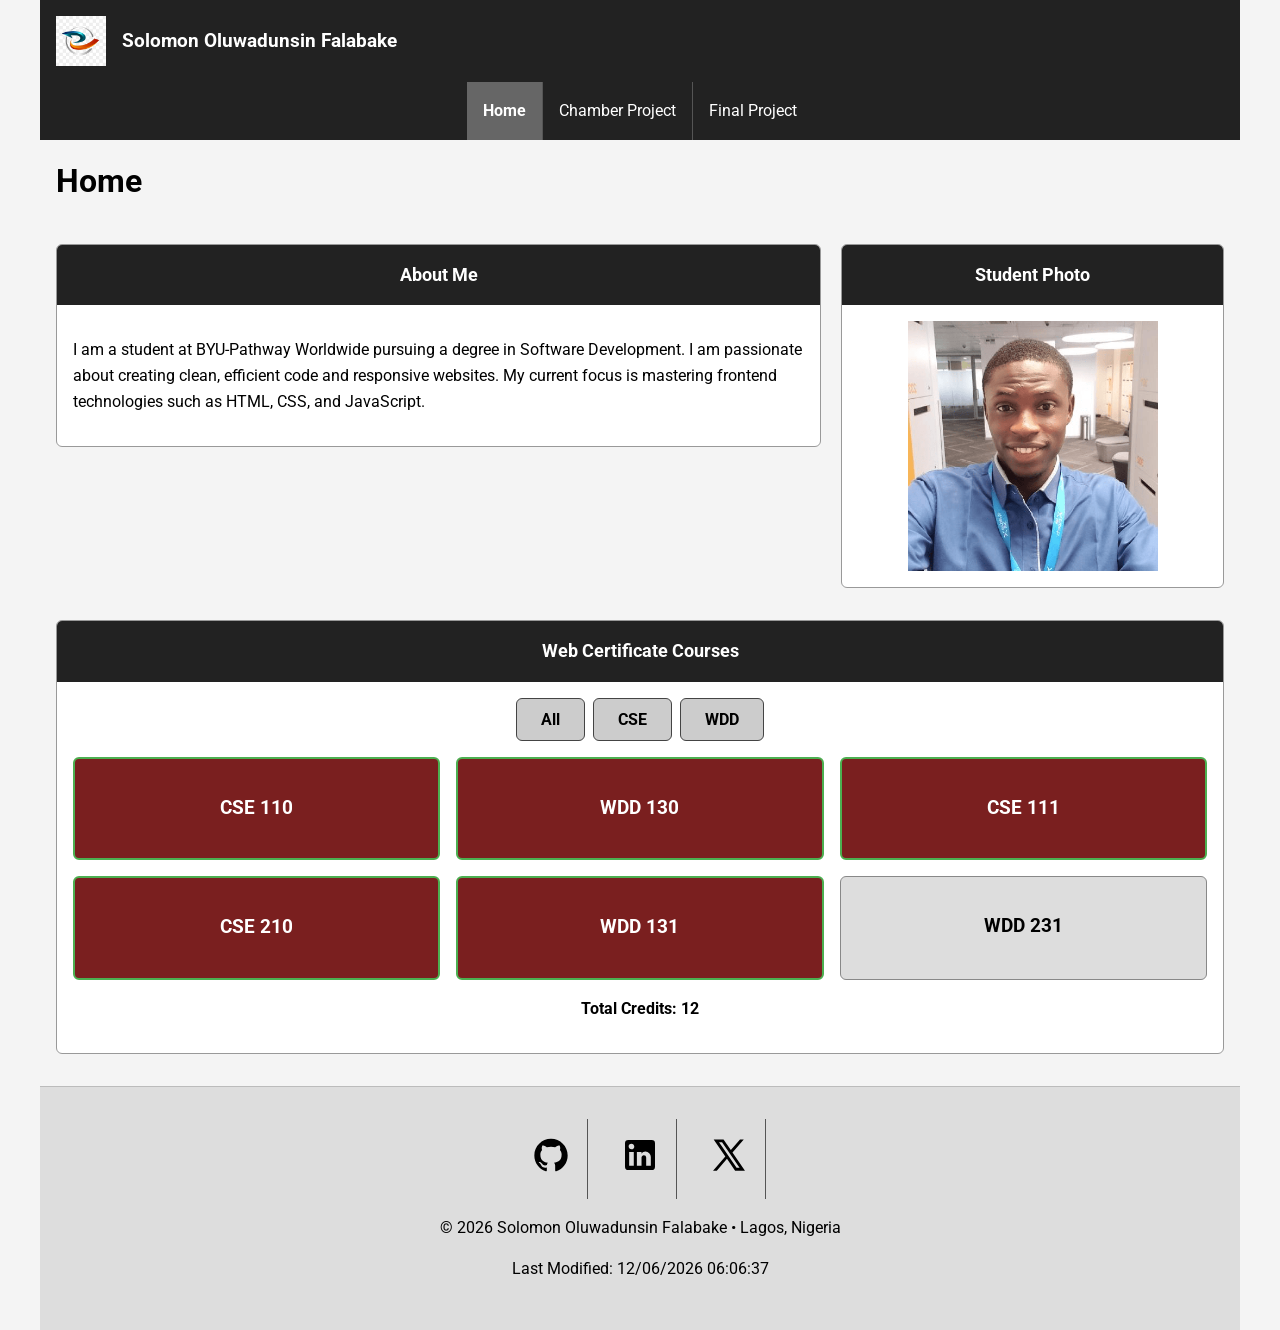
==== index.html @ 27402e31 "social Media Meta" ====
<!DOCTYPE html>
<html lang="en">

<head>
    <meta charset="UTF-8">
    <meta name="viewport" content="width=device-width, initial-scale=1.0">

    <title>WDD 231 - Home Page - Solomon Oluwadunsin Falabake</title>

    <meta name="description"
        content="WDD 231 course home page showcasing web development projects, certificates, and responsive HTML, CSS, and JavaScript by Solomon Oluwadunsin Falabake.">

    <meta name="author" content="Solomon Oluwadunsin Falabake">

    <!-- Open Graph Meta Tags -->
    <meta property="og:title" content="WDD 231 - Home Page - Solomon Oluwadunsin Falabake">
    <meta property="og:description"
        content="WDD 231 course home page showcasing web development projects, certificates, and responsive HTML, CSS, and JavaScript by Solomon Oluwadunsin Falabake.">
    <meta property="og:image" content="https://sfalabake.github.io/wdd231/images/passport.png">
    <meta property="og:url" content="https://sfalabake.github.io/wdd231/">
    <meta property="og:type" content="website">

    <link rel="preconnect" href="https://fonts.googleapis.com">
    <link rel="preconnect" href="https://fonts.gstatic.com" crossorigin>

    <link href="https://fonts.googleapis.com/css2?family=Roboto:wght@400;700&display=swap" rel="stylesheet">

    <link rel="stylesheet" href="styles/normalize.css">
    <link rel="stylesheet" href="styles/small.css">
    <link rel="stylesheet" href="styles/larger.css">

    <link rel="icon" href="images/favicon.ico">

    <script src="scripts/navigation.js" defer></script>
    <script src="scripts/date.js" defer></script>
    <script src="scripts/course.js" defer></script>
</head>

<body>

    <header>

        <div class="header-top">
            <img src="images/company_logo.png" alt="Site Logo" width="50" height="50">
            <span>Solomon Oluwadunsin Falabake</span>
        </div>

        <button id="menu-button" aria-label="Toggle Navigation Menu" aria-expanded="false"></button>

        <nav aria-label="Primary Navigation">
            <ul id="nav-list">
                <li><a href="index.html" class="active">Home</a></li>
                <li><a href="chamber/index.html">Chamber Project</a></li>
                <li><a href="final/index.html">Final Project</a></li>
            </ul>
        </nav>

    </header>

    <main>

        <h1>Home</h1>

        <div class="top-row">

            <section class="card">
                <h2>About Me</h2>

                <div class="card-content">
                    <p>
                        I am a student at BYU-Pathway Worldwide pursuing a degree in Software Development.
                        I am passionate about creating clean, efficient code and responsive websites.
                        My current focus is mastering frontend technologies such as HTML, CSS, and JavaScript.
                    </p>
                </div>
            </section>

            <section class="card">
                <h2>Student Photo</h2>

                <div class="card-content center-image">
                    <img src="images/passport.png" alt="Portrait of Solomon Oluwadunsin Falabake" width="250"
                        height="300" loading="lazy">
                </div>
            </section>

        </div>

        <section class="card full-width">

            <h2>Web Certificate Courses</h2>

            <div class="card-content">

                <div class="filters">
                    <button type="button" id="all">All</button>
                    <button type="button" id="cse">CSE</button>
                    <button type="button" id="wdd">WDD</button>
                </div>

                <div id="course-container" aria-live="polite"></div>

                <p id="total-credits"></p>

            </div>

        </section>

    </main>

    <footer>

        <nav class="social-links" aria-label="Social Media Links">

            <a href="https://github.com/sfalabake" target="_blank" rel="noopener">
                <img src="images/github.svg" alt="GitHub" width="40" height="40">
            </a>

            <a href="https://linkedin.com/" target="_blank" rel="noopener">
                <img src="images/linkedin.svg" alt="LinkedIn" width="40" height="40">
            </a>

            <a href="https://x.com/sfalabake" target="_blank" rel="noopener">
                <img src="images/twitter-logo.svg" alt="X Social Platform" width="40" height="40">
            </a>

        </nav>

        <p>
            &copy;
            <span id="currentyear"></span>
            Solomon Oluwadunsin Falabake • Lagos, Nigeria
        </p>

        <p id="lastModified"></p>

    </footer>

</body>

</html>
---- styles/small.css ----
*,
*::before,
*::after {
    box-sizing: border-box;
}

body {
    margin: 0;
    padding: 0;
    font-family: "Roboto", sans-serif;
    line-height: 1.6;
    overflow-x: hidden;
    background-color: #f4f4f4;
}

img {
    max-width: 100%;
    height: auto;
}

header,
main,
footer {
    width: 100%;
}

/* ================= HEADER ================= */

header {
    background-color: #222;
    color: white;
}

.header-top {
    display: flex;
    align-items: center;
    gap: 1rem;
    padding: 1rem;
}

.header-top span {
    font-size: 1.2rem;
    font-weight: bold;
}

/* ================= MENU BUTTON ================= */

#menu-button {
    background: none;
    border: none;
    color: white;
    font-size: 2rem;
    padding: 0.5rem 1rem;
    cursor: pointer;
}

#menu-button::before {
    content: "☰";
}

#menu-button.open::before {
    content: "✕";
}

/* ================= NAVIGATION ================= */

nav ul {
    list-style: none;
    margin: 0;
    padding: 0;
}

#nav-list {
    display: none;
    flex-direction: column;
}

#nav-list.open {
    display: flex;
}

nav a {
    display: block;
    padding: 1rem;
    color: white;
    text-decoration: none;
    border-top: 1px solid #555;
}

nav a:hover {
    background-color: #555;
    transition: background-color 0.3s ease;
}

.active {
    background-color: #666;
    font-weight: bold;
}

/* ================= MAIN ================= */

main {
    padding: 1rem;
}

h1 {
    margin-top: 0;
    font-size: 2rem;
}

/* ================= CARDS ================= */

.card {
    border: 1px solid #999;
    margin: 1rem 0;
    border-radius: 6px;
    overflow: hidden;
    background-color: white;
}

.card h2 {
    background-color: #222;
    color: white;
    margin: 0;
    padding: 1rem;
    text-align: center;
    font-size: 1.1rem;
}

.card-content {
    padding: 1rem;
}

/* ================= IMAGE ================= */

.center-image img {
    display: block;
    margin: 0 auto;
}

/* ================= FILTERS ================= */

.filters {
    display: flex;
    justify-content: center;
    gap: 0.5rem;
    margin-bottom: 1rem;
    flex-wrap: wrap;
}

.filters button {
    padding: 0.7rem 1.5rem;
    border: 1px solid #444;
    border-radius: 6px;
    background-color: #ccc;
    cursor: pointer;
    font-weight: bold;
}

.filters button:hover {
    background-color: #999;
}

/* ================= COURSE GRID ================= */

#course-container {
    display: grid;
    grid-template-columns: 1fr;
    gap: 1rem;
}

.course-card {
    padding: 1rem;
    text-align: center;
    border: 1px solid #888;
    border-radius: 6px;
    background-color: #ddd;
}

.course-card.completed {
    background-color: #7a1f1f;
    color: white;
    border: 2px solid #4caf50;
    font-weight: bold;
}

.course-card:hover {
    transform: scale(1.02);
    transition: transform 0.2s ease;
}

#total-credits {
    text-align: center;
    font-weight: bold;
    margin-top: 1rem;
}

/* ================= FOOTER ================= */

footer {
    text-align: center;
    padding: 2rem 1rem;
    background-color: #ddd;
    border-top: 1px solid #bbb;
}

/* SOCIAL LINKS (FIXED) */

.social-links {
    display: flex;
    justify-content: center;
    align-items: center;
    gap: 1rem;
    flex-wrap: wrap;
    margin-bottom: 1rem;
}

.social-links img {
    width: 40px;
    height: auto;
}

.social-links a:hover {
    opacity: 0.7;
}

/* ================= ACCESSIBILITY ================= */

button:focus,
a:focus {
    outline: 2px solid #000;
    outline-offset: 2px;
}

/* ================= DESKTOP ================= */

@media screen and (min-width: 768px) {

    header,
    main,
    footer {
        max-width: 1200px;
        margin: 0 auto;
    }

    main {
        padding: 1rem;
    }

    #menu-button {
        display: none;
    }

    #nav-list {
        display: flex;
        flex-direction: row;
        justify-content: center;
    }

    nav a {
        border-top: none;
        border-right: 1px solid #555;
    }

    nav li:last-child a {
        border-right: none;
    }

    .top-row {
        display: grid;
        grid-template-columns: 2fr 1fr;
        gap: 20px;
        align-items: start;
    }

    #course-container {
        grid-template-columns: repeat(3, 1fr);
    }

    footer {
        font-size: 1rem;
    }
}
---- styles/larger.css ----
@media screen and (min-width: 768px) {

    header,
    main,
    footer {
        max-width: 1200px;
        margin: 0 auto;
    }

    main {
        padding: 1rem;
    }

    #menu-button {
        display: none;
    }

    #nav-list {
        display: flex;
        flex-direction: row;
        justify-content: center;
    }

    nav a {
        border-top: none;
        border-right: 1px solid #555;
    }

    nav li:last-child a {
        border-right: none;
    }

    .top-row {
        display: grid;
        grid-template-columns: 2fr 1fr;
        gap: 20px;
        align-items: start;
    }

    #course-container {
        grid-template-columns: repeat(3, 1fr);
    }

    footer {
        font-size: 1rem;
    }
}
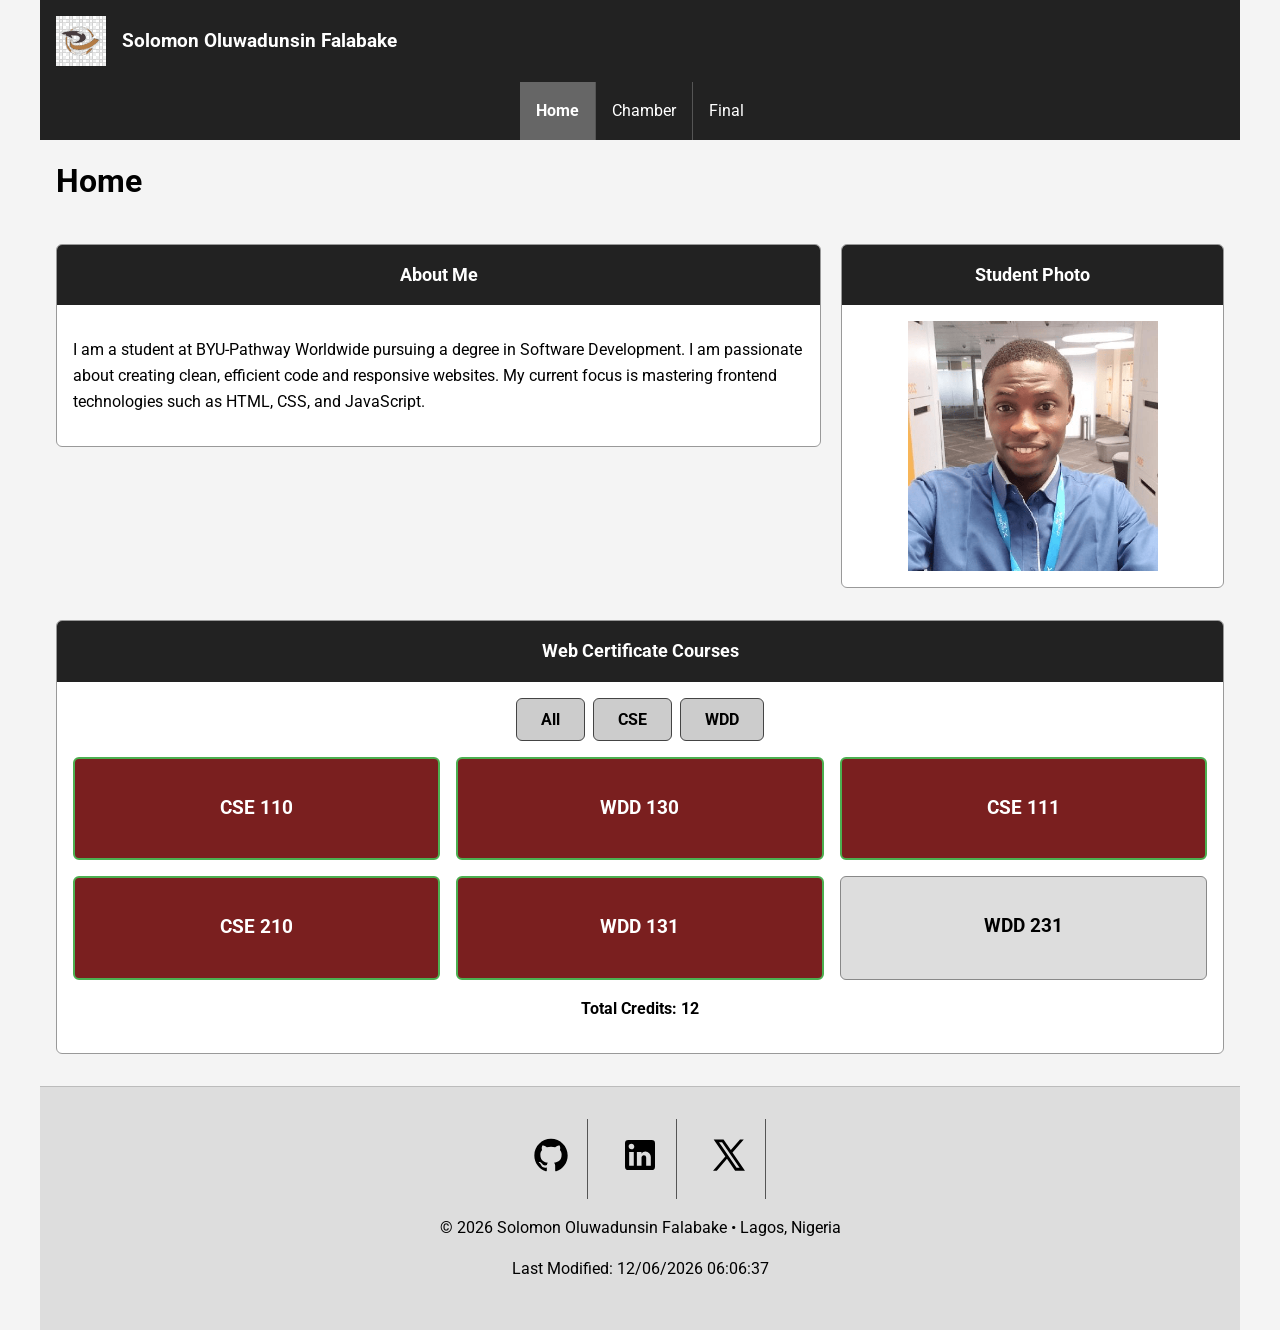
==== commit bb07b9c7: "corrected error in audit" ====
--- a/index.html
+++ b/index.html
@@ -5,7 +5,8 @@
     <meta charset="UTF-8">
     <meta name="viewport" content="width=device-width, initial-scale=1.0">
 
-    <title>WDD 231 - Home Page - Solomon Oluwadunsin Falabake</title>
+    <!-- REQUIRED TITLE FIX -->
+    <title>WDD 231 Chamber Directory | Solomon Oluwadunsin Falabake</title>
 
     <meta name="description"
         content="WDD 231 course home page showcasing web development projects, certificates, and responsive HTML, CSS, and JavaScript by Solomon Oluwadunsin Falabake.">
@@ -13,7 +14,7 @@
     <meta name="author" content="Solomon Oluwadunsin Falabake">
 
     <!-- Open Graph Meta Tags -->
-    <meta property="og:title" content="WDD 231 - Home Page - Solomon Oluwadunsin Falabake">
+    <meta property="og:title" content="WDD 231 Chamber Directory | Solomon Oluwadunsin Falabake">
     <meta property="og:description"
         content="WDD 231 course home page showcasing web development projects, certificates, and responsive HTML, CSS, and JavaScript by Solomon Oluwadunsin Falabake.">
     <meta property="og:image" content="https://sfalabake.github.io/wdd231/images/passport.png">
@@ -41,7 +42,8 @@
     <header>
 
         <div class="header-top">
-            <img src="images/company_logo.png" alt="Site Logo" width="50" height="50">
+            <!-- REQUIRED: change PNG to SVG (make sure file exists) -->
+            <img src="images/company_logo.svg" alt="Site Logo" width="50" height="50">
             <span>Solomon Oluwadunsin Falabake</span>
         </div>
 
@@ -50,8 +52,8 @@
         <nav aria-label="Primary Navigation">
             <ul id="nav-list">
                 <li><a href="index.html" class="active">Home</a></li>
-                <li><a href="chamber/index.html">Chamber Project</a></li>
-                <li><a href="final/index.html">Final Project</a></li>
+                <li><a href="chamber/index.html">Chamber</a></li>
+                <li><a href="final/index.html">Final</a></li>
             </ul>
         </nav>
 
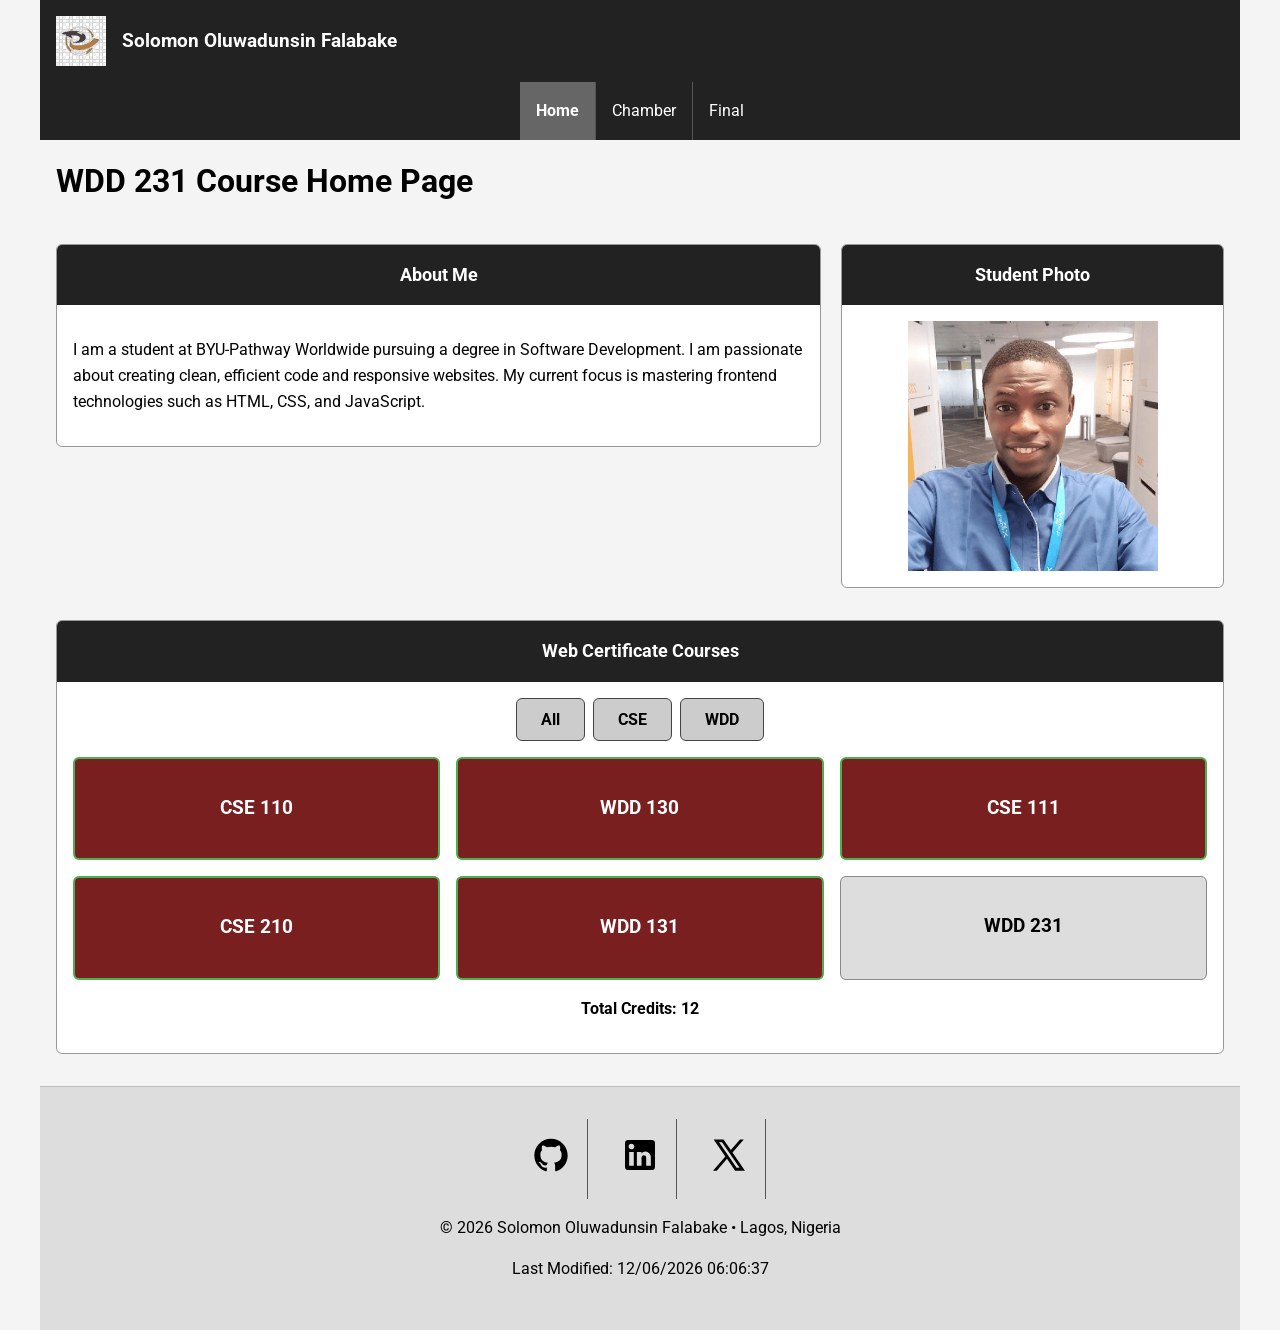
==== commit b09517b0: "reviewed h1" ====
--- a/index.html
+++ b/index.html
@@ -6,7 +6,7 @@
     <meta name="viewport" content="width=device-width, initial-scale=1.0">
 
     <!-- REQUIRED TITLE FIX -->
-    <title>WDD 231 Chamber Directory | Solomon Oluwadunsin Falabake</title>
+    <title>WDD 231 Course Home Page | Solomon Oluwadunsin Falabake</title>
 
     <meta name="description"
         content="WDD 231 course home page showcasing web development projects, certificates, and responsive HTML, CSS, and JavaScript by Solomon Oluwadunsin Falabake.">
@@ -14,7 +14,7 @@
     <meta name="author" content="Solomon Oluwadunsin Falabake">
 
     <!-- Open Graph Meta Tags -->
-    <meta property="og:title" content="WDD 231 Chamber Directory | Solomon Oluwadunsin Falabake">
+    <meta property="og:title" content="WDD 231 Course Home Page | Solomon Oluwadunsin Falabake">
     <meta property="og:description"
         content="WDD 231 course home page showcasing web development projects, certificates, and responsive HTML, CSS, and JavaScript by Solomon Oluwadunsin Falabake.">
     <meta property="og:image" content="https://sfalabake.github.io/wdd231/images/passport.png">
@@ -61,7 +61,7 @@
 
     <main>
 
-        <h1>Home</h1>
+        <h1>WDD 231 Course Home Page</h1>
 
         <div class="top-row">
 
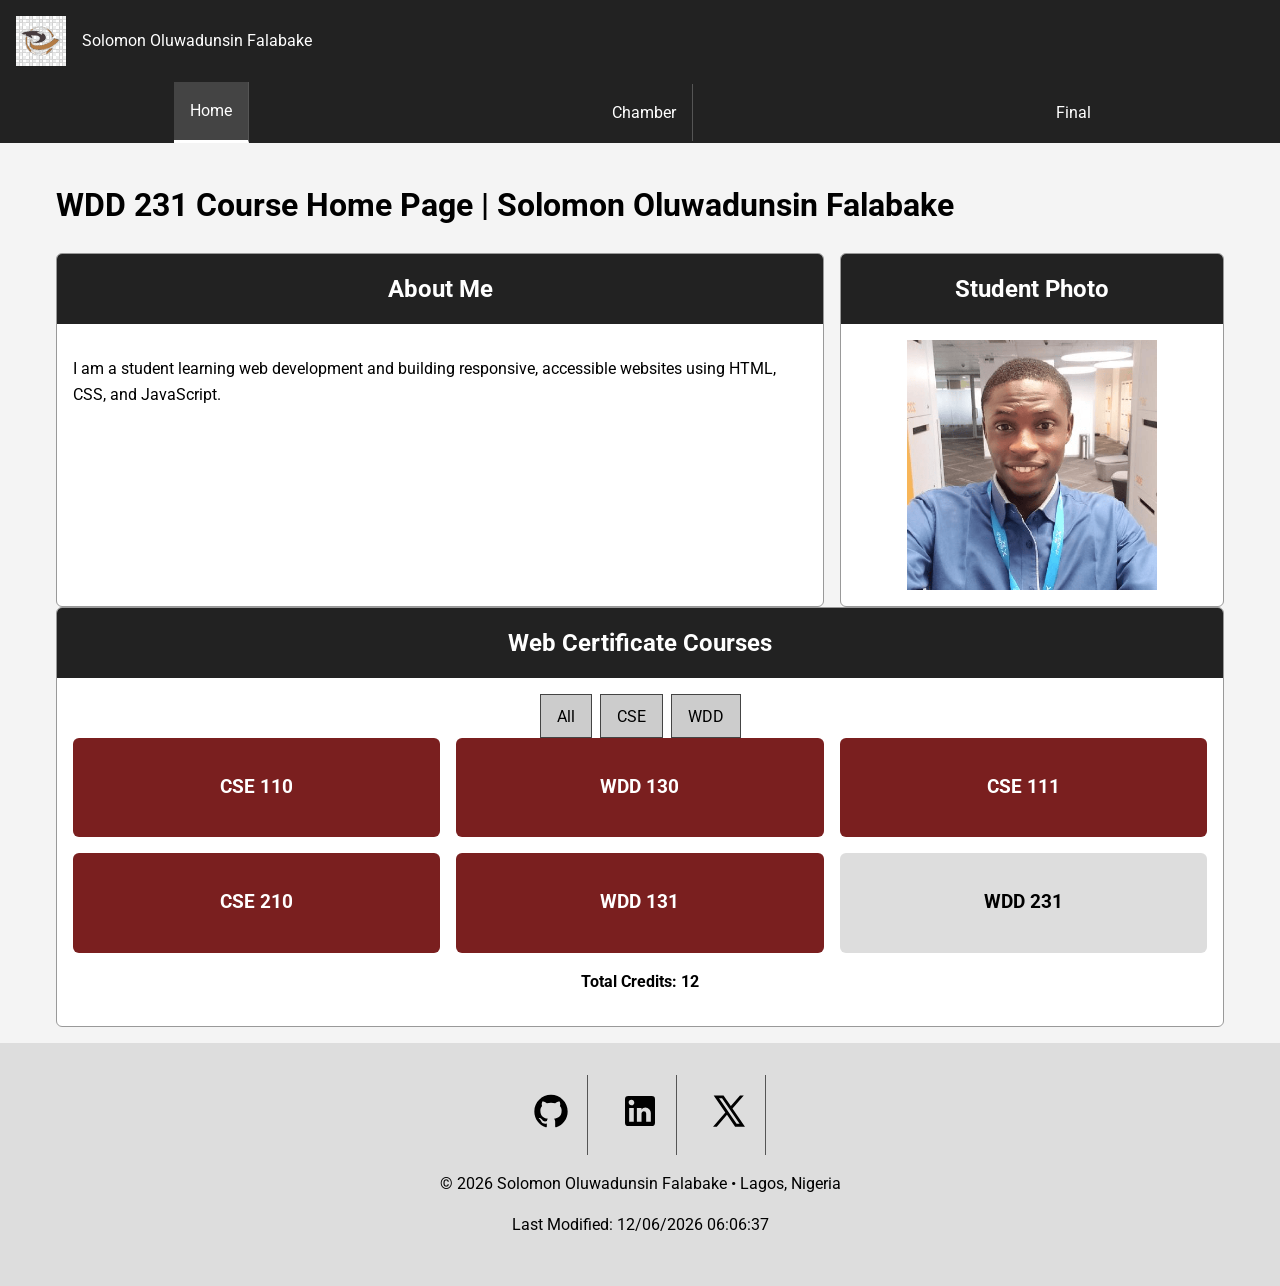
==== commit e5e4bd3f: "initial commit" ====
--- a/index.html
+++ b/index.html
@@ -5,33 +5,28 @@
     <meta charset="UTF-8">
     <meta name="viewport" content="width=device-width, initial-scale=1.0">
 
-    <!-- REQUIRED TITLE FIX -->
     <title>WDD 231 Course Home Page | Solomon Oluwadunsin Falabake</title>
 
     <meta name="description"
         content="WDD 231 course home page showcasing web development projects, certificates, and responsive HTML, CSS, and JavaScript by Solomon Oluwadunsin Falabake.">
-
     <meta name="author" content="Solomon Oluwadunsin Falabake">
 
-    <!-- Open Graph Meta Tags -->
+    <!-- Open Graph -->
     <meta property="og:title" content="WDD 231 Course Home Page | Solomon Oluwadunsin Falabake">
-    <meta property="og:description"
-        content="WDD 231 course home page showcasing web development projects, certificates, and responsive HTML, CSS, and JavaScript by Solomon Oluwadunsin Falabake.">
-    <meta property="og:image" content="https://sfalabake.github.io/wdd231/images/passport.png">
-    <meta property="og:url" content="https://sfalabake.github.io/wdd231/">
+    <meta property="og:description" content="Responsive course homepage built with HTML, CSS and JavaScript.">
     <meta property="og:type" content="website">
 
+    <!-- Fonts -->
     <link rel="preconnect" href="https://fonts.googleapis.com">
     <link rel="preconnect" href="https://fonts.gstatic.com" crossorigin>
-
     <link href="https://fonts.googleapis.com/css2?family=Roboto:wght@400;700&display=swap" rel="stylesheet">
 
+    <!-- CSS -->
     <link rel="stylesheet" href="styles/normalize.css">
     <link rel="stylesheet" href="styles/small.css">
     <link rel="stylesheet" href="styles/larger.css">
 
-    <link rel="icon" href="images/favicon.ico">
-
+    <!-- JS -->
     <script src="scripts/navigation.js" defer></script>
     <script src="scripts/date.js" defer></script>
     <script src="scripts/course.js" defer></script>
@@ -40,9 +35,7 @@
 <body>
 
     <header>
-
         <div class="header-top">
-            <!-- REQUIRED: change PNG to SVG (make sure file exists) -->
             <img src="images/company_logo.svg" alt="Site Logo" width="50" height="50">
             <span>Solomon Oluwadunsin Falabake</span>
         </div>
@@ -51,35 +44,31 @@
 
         <nav aria-label="Primary Navigation">
             <ul id="nav-list">
-                <li><a href="index.html" class="active">Home</a></li>
+                <li><a href="index.html" class="active" aria-current="page">Home</a></li>
                 <li><a href="chamber/index.html">Chamber</a></li>
                 <li><a href="final/index.html">Final</a></li>
             </ul>
         </nav>
-
     </header>
 
     <main>
 
-        <h1>WDD 231 Course Home Page</h1>
+        <h1>WDD 231 Course Home Page | Solomon Oluwadunsin Falabake</h1>
 
         <div class="top-row">
 
             <section class="card">
                 <h2>About Me</h2>
-
                 <div class="card-content">
                     <p>
-                        I am a student at BYU-Pathway Worldwide pursuing a degree in Software Development.
-                        I am passionate about creating clean, efficient code and responsive websites.
-                        My current focus is mastering frontend technologies such as HTML, CSS, and JavaScript.
+                        I am a student learning web development and building responsive, accessible websites using HTML,
+                        CSS, and JavaScript.
                     </p>
                 </div>
             </section>
 
             <section class="card">
                 <h2>Student Photo</h2>
-
                 <div class="card-content center-image">
                     <img src="images/passport.png" alt="Portrait of Solomon Oluwadunsin Falabake" width="250"
                         height="300" loading="lazy">
@@ -89,15 +78,14 @@
         </div>
 
         <section class="card full-width">
-
             <h2>Web Certificate Courses</h2>
 
             <div class="card-content">
 
                 <div class="filters">
-                    <button type="button" id="all">All</button>
-                    <button type="button" id="cse">CSE</button>
-                    <button type="button" id="wdd">WDD</button>
+                    <button id="all" type="button">All</button>
+                    <button id="cse" type="button">CSE</button>
+                    <button id="wdd" type="button">WDD</button>
                 </div>
 
                 <div id="course-container" aria-live="polite"></div>
@@ -105,7 +93,6 @@
                 <p id="total-credits"></p>
 
             </div>
-
         </section>
 
     </main>
@@ -115,22 +102,21 @@
         <nav class="social-links" aria-label="Social Media Links">
 
             <a href="https://github.com/sfalabake" target="_blank" rel="noopener">
-                <img src="images/github.svg" alt="GitHub" width="40" height="40">
+                <img src="images/github.svg" alt="Link to GitHub profile" width="40" height="40">
             </a>
 
             <a href="https://linkedin.com/" target="_blank" rel="noopener">
-                <img src="images/linkedin.svg" alt="LinkedIn" width="40" height="40">
+                <img src="images/linkedin.svg" alt="Link to LinkedIn profile" width="40" height="40">
             </a>
 
             <a href="https://x.com/sfalabake" target="_blank" rel="noopener">
-                <img src="images/twitter-logo.svg" alt="X Social Platform" width="40" height="40">
+                <img src="images/twitter-logo.svg" alt="X social platform link" width="40" height="40">
             </a>
 
         </nav>
 
         <p>
-            &copy;
-            <span id="currentyear"></span>
+            © <span id="currentyear"></span>
             Solomon Oluwadunsin Falabake • Lagos, Nigeria
         </p>
 
--- a/styles/small.css
+++ b/styles/small.css
@@ -6,11 +6,10 @@
 
 body {
     margin: 0;
-    padding: 0;
     font-family: "Roboto", sans-serif;
     line-height: 1.6;
+    background: #f4f4f4;
     overflow-x: hidden;
-    background-color: #f4f4f4;
 }
 
 img {
@@ -18,17 +17,10 @@
     height: auto;
 }
 
-header,
-main,
-footer {
-    width: 100%;
-}
-
-/* ================= HEADER ================= */
-
+/* HEADER */
 header {
-    background-color: #222;
-    color: white;
+    background: #222;
+    color: #fff;
 }
 
 .header-top {
@@ -38,18 +30,12 @@
     padding: 1rem;
 }
 
-.header-top span {
-    font-size: 1.2rem;
-    font-weight: bold;
-}
-
-/* ================= MENU BUTTON ================= */
-
+/* MENU */
 #menu-button {
     background: none;
     border: none;
+    font-size: 2rem;
     color: white;
-    font-size: 2rem;
     padding: 0.5rem 1rem;
     cursor: pointer;
 }
@@ -62,15 +48,11 @@
     content: "✕";
 }
 
-/* ================= NAVIGATION ================= */
-
-nav ul {
+/* NAV */
+#nav-list {
     list-style: none;
     margin: 0;
     padding: 0;
-}
-
-#nav-list {
     display: none;
     flex-direction: column;
 }
@@ -82,202 +64,119 @@
 nav a {
     display: block;
     padding: 1rem;
+    text-decoration: none;
     color: white;
-    text-decoration: none;
     border-top: 1px solid #555;
 }
 
 nav a:hover {
-    background-color: #555;
-    transition: background-color 0.3s ease;
+    background: #555;
 }
 
 .active {
-    background-color: #666;
-    font-weight: bold;
+    background: #444;
+    border-bottom: 3px solid #fff;
 }
 
-/* ================= MAIN ================= */
-
+/* MAIN */
 main {
     padding: 1rem;
 }
 
-h1 {
-    margin-top: 0;
-    font-size: 2rem;
+.top-row {
+    display: grid;
+    gap: 1rem;
 }
 
-/* ================= CARDS ================= */
-
+/* CARDS */
 .card {
+    background: white;
     border: 1px solid #999;
-    margin: 1rem 0;
     border-radius: 6px;
     overflow: hidden;
-    background-color: white;
 }
 
 .card h2 {
-    background-color: #222;
+    background: #222;
     color: white;
     margin: 0;
     padding: 1rem;
     text-align: center;
-    font-size: 1.1rem;
 }
 
 .card-content {
     padding: 1rem;
 }
 
-/* ================= IMAGE ================= */
-
+/* IMAGE */
 .center-image img {
     display: block;
     margin: 0 auto;
 }
 
-/* ================= FILTERS ================= */
-
+/* FILTERS */
 .filters {
     display: flex;
     justify-content: center;
     gap: 0.5rem;
-    margin-bottom: 1rem;
     flex-wrap: wrap;
 }
 
 .filters button {
-    padding: 0.7rem 1.5rem;
+    padding: 0.7rem 1rem;
     border: 1px solid #444;
-    border-radius: 6px;
-    background-color: #ccc;
+    background: #ccc;
     cursor: pointer;
-    font-weight: bold;
 }
 
 .filters button:hover {
-    background-color: #999;
+    background: #999;
 }
 
-/* ================= COURSE GRID ================= */
-
+/* COURSES */
 #course-container {
     display: grid;
-    grid-template-columns: 1fr;
     gap: 1rem;
 }
 
 .course-card {
     padding: 1rem;
     text-align: center;
-    border: 1px solid #888;
+    background: #ddd;
     border-radius: 6px;
-    background-color: #ddd;
 }
 
 .course-card.completed {
-    background-color: #7a1f1f;
+    background: #7a1f1f;
     color: white;
-    border: 2px solid #4caf50;
-    font-weight: bold;
 }
 
-.course-card:hover {
-    transform: scale(1.02);
-    transition: transform 0.2s ease;
+.course-card.not-completed {
+    background: #eee;
+    color: #333;
 }
 
 #total-credits {
     text-align: center;
     font-weight: bold;
-    margin-top: 1rem;
 }
 
-/* ================= FOOTER ================= */
-
+/* FOOTER */
 footer {
     text-align: center;
+    background: #ddd;
     padding: 2rem 1rem;
-    background-color: #ddd;
-    border-top: 1px solid #bbb;
 }
-
-/* SOCIAL LINKS (FIXED) */
 
 .social-links {
     display: flex;
     justify-content: center;
-    align-items: center;
     gap: 1rem;
-    flex-wrap: wrap;
     margin-bottom: 1rem;
 }
 
-.social-links img {
-    width: 40px;
-    height: auto;
-}
-
-.social-links a:hover {
-    opacity: 0.7;
-}
-
-/* ================= ACCESSIBILITY ================= */
-
+/* ACCESSIBILITY */
 button:focus,
 a:focus {
-    outline: 2px solid #000;
-    outline-offset: 2px;
-}
-
-/* ================= DESKTOP ================= */
-
-@media screen and (min-width: 768px) {
-
-    header,
-    main,
-    footer {
-        max-width: 1200px;
-        margin: 0 auto;
-    }
-
-    main {
-        padding: 1rem;
-    }
-
-    #menu-button {
-        display: none;
-    }
-
-    #nav-list {
-        display: flex;
-        flex-direction: row;
-        justify-content: center;
-    }
-
-    nav a {
-        border-top: none;
-        border-right: 1px solid #555;
-    }
-
-    nav li:last-child a {
-        border-right: none;
-    }
-
-    .top-row {
-        display: grid;
-        grid-template-columns: 2fr 1fr;
-        gap: 20px;
-        align-items: start;
-    }
-
-    #course-container {
-        grid-template-columns: repeat(3, 1fr);
-    }
-
-    footer {
-        font-size: 1rem;
-    }
+    outline: 2px solid black;
 }
--- a/styles/larger.css
+++ b/styles/larger.css
@@ -1,14 +1,12 @@
 @media screen and (min-width: 768px) {
 
-    header,
-    main,
-    footer {
-        max-width: 1200px;
-        margin: 0 auto;
+    header {
+        width: 100%;
     }
 
     main {
-        padding: 1rem;
+        max-width: 1200px;
+        margin: 0 auto;
     }
 
     #menu-button {
@@ -18,7 +16,8 @@
     #nav-list {
         display: flex;
         flex-direction: row;
-        justify-content: center;
+        justify-content: space-around;
+        align-items: center;
     }
 
     nav a {
@@ -31,17 +30,10 @@
     }
 
     .top-row {
-        display: grid;
         grid-template-columns: 2fr 1fr;
-        gap: 20px;
-        align-items: start;
     }
 
     #course-container {
         grid-template-columns: repeat(3, 1fr);
     }
-
-    footer {
-        font-size: 1rem;
-    }
 }
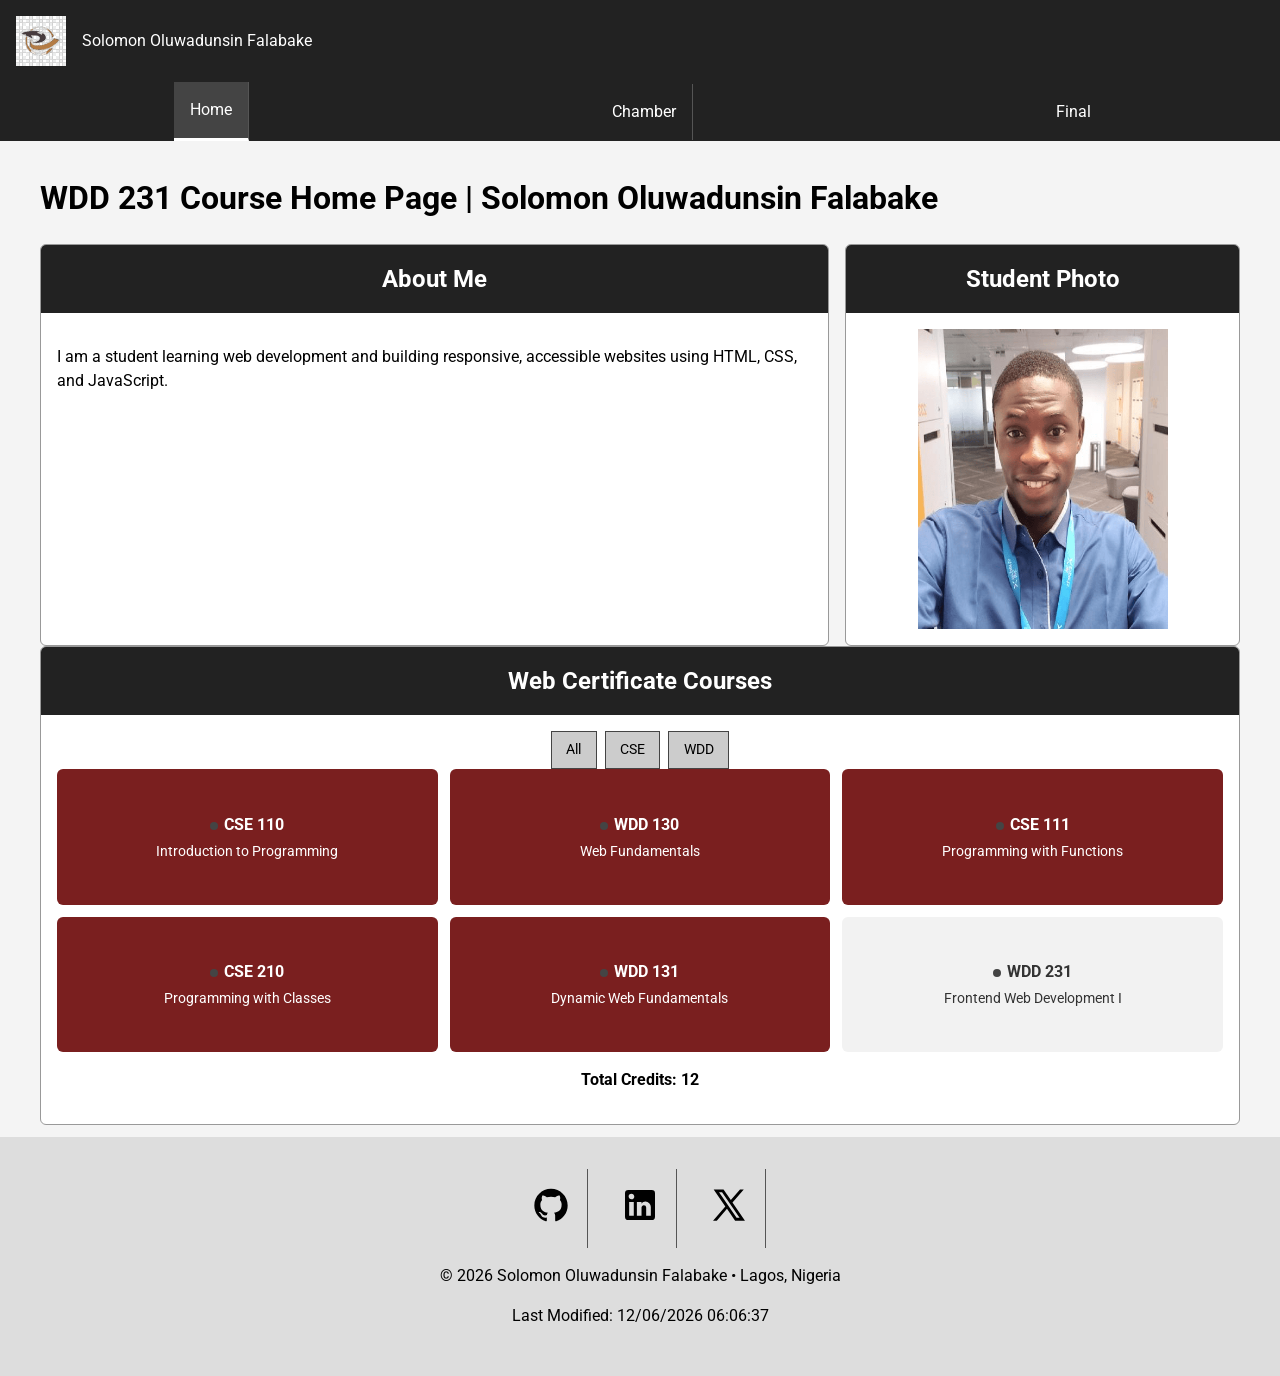
==== commit 69fa020d: "model lesson" ====
--- a/index.html
+++ b/index.html
@@ -88,12 +88,16 @@
                     <button id="wdd" type="button">WDD</button>
                 </div>
 
+                <!-- COURSE GRID -->
                 <div id="course-container" aria-live="polite"></div>
 
                 <p id="total-credits"></p>
 
             </div>
         </section>
+
+        <!-- ✅ MODAL ADDED HERE (REQUIRED BY ASSIGNMENT) -->
+        <dialog id="course-details"></dialog>
 
     </main>
 
--- a/styles/small.css
+++ b/styles/small.css
@@ -1,23 +1,18 @@
-*,
-*::before,
-*::after {
-    box-sizing: border-box;
-}
+/* =========================
+   BASE STYLES
+   ========================= */
 
 body {
-    margin: 0;
     font-family: "Roboto", sans-serif;
-    line-height: 1.6;
+    line-height: 1.5;
     background: #f4f4f4;
     overflow-x: hidden;
 }
 
-img {
-    max-width: 100%;
-    height: auto;
-}
-
-/* HEADER */
+/* =========================
+   HEADER
+   ========================= */
+
 header {
     background: #222;
     color: #fff;
@@ -30,7 +25,10 @@
     padding: 1rem;
 }
 
-/* MENU */
+/* =========================
+   MENU BUTTON
+   ========================= */
+
 #menu-button {
     background: none;
     border: none;
@@ -48,7 +46,10 @@
     content: "✕";
 }
 
-/* NAV */
+/* =========================
+   NAVIGATION (MOBILE)
+   ========================= */
+
 #nav-list {
     list-style: none;
     margin: 0;
@@ -78,9 +79,12 @@
     border-bottom: 3px solid #fff;
 }
 
-/* MAIN */
+/* =========================
+   MAIN LAYOUT
+   ========================= */
+
 main {
-    padding: 1rem;
+    padding: 0.75rem;
 }
 
 .top-row {
@@ -88,7 +92,10 @@
     gap: 1rem;
 }
 
-/* CARDS */
+/* =========================
+   CARDS
+   ========================= */
+
 .card {
     background: white;
     border: 1px solid #999;
@@ -108,13 +115,19 @@
     padding: 1rem;
 }
 
-/* IMAGE */
+/* =========================
+   IMAGE
+   ========================= */
+
 .center-image img {
     display: block;
     margin: 0 auto;
 }
 
-/* FILTERS */
+/* =========================
+   FILTERS
+   ========================= */
+
 .filters {
     display: flex;
     justify-content: center;
@@ -123,27 +136,54 @@
 }
 
 .filters button {
-    padding: 0.7rem 1rem;
+    padding: 0.6rem 0.9rem;
     border: 1px solid #444;
     background: #ccc;
     cursor: pointer;
+    font-size: 0.9rem;
 }
 
 .filters button:hover {
     background: #999;
 }
 
-/* COURSES */
+/* ACTIVE FILTER STATE (FIXED) */
+.filters button.active {
+    background: #444;
+    color: white;
+    border-color: #222;
+}
+
+/* =========================
+   COURSE GRID (CLEAN + COMPACT)
+   ========================= */
+
 #course-container {
     display: grid;
-    gap: 1rem;
+    gap: 0.75rem;
+    align-items: start;
 }
 
 .course-card {
-    padding: 1rem;
-    text-align: center;
     background: #ddd;
     border-radius: 6px;
+    padding: 0.8rem;
+    text-align: center;
+
+    display: flex;
+    flex-direction: column;
+    justify-content: center;
+    gap: 0.25rem;
+
+    min-height: 110px;
+    cursor: pointer;
+
+    transition: transform 0.15s ease, box-shadow 0.15s ease;
+}
+
+.course-card:hover {
+    transform: translateY(-3px);
+    box-shadow: 0 6px 16px rgba(0,0,0,0.15);
 }
 
 .course-card.completed {
@@ -152,16 +192,100 @@
 }
 
 .course-card.not-completed {
-    background: #eee;
+    background: #f2f2f2;
     color: #333;
 }
+
+/* text cleanup */
+.course-card h3 {
+    margin: 0;
+    font-size: 1rem;
+}
+
+.course-card p {
+    margin: 0;
+    font-size: 0.85rem;
+}
+
+/* subject badge */
+.course-card h3::before {
+    content: "";
+    display: inline-block;
+    width: 8px;
+    height: 8px;
+    margin-right: 6px;
+    border-radius: 50%;
+    background: #444;
+}
+
+.cse h3::before {
+    background: #1f6feb;
+}
+
+.wdd h3::before {
+    background: #d97706;
+}
+
+/* =========================
+   TOTAL CREDITS
+   ========================= */
 
 #total-credits {
     text-align: center;
     font-weight: bold;
 }
 
-/* FOOTER */
+/* =========================
+   MODAL (FIXED + CLEAN)
+   ========================= */
+
+dialog {
+    border: 1px solid rgba(0, 0, 0, 0.15);
+    border-radius: 8px;
+    padding: 1.5rem;
+    background-color: #fff;
+    box-shadow: 0 0 3rem rgba(0, 0, 0, 0.4);
+
+    width: 90%;
+    max-width: 600px;
+    max-height: 80vh;
+    overflow-y: auto;
+
+    position: relative;
+
+    opacity: 0;
+    transform: translateY(-10px);
+    transition: all 0.2s ease;
+}
+
+dialog[open] {
+    opacity: 1;
+    transform: translateY(0);
+}
+
+::backdrop {
+    background-color: rgba(0, 0, 0, 0.6);
+}
+
+dialog button {
+    position: absolute;
+    top: 10px;
+    right: 10px;
+    padding: 0.4rem 0.8rem;
+    border: 1px solid #999;
+    background: #f4f4f4;
+    cursor: pointer;
+    border-radius: 4px;
+}
+
+dialog button:hover {
+    background: #ddd;
+}
+
+/* =========================
+   FOOTER
+   ========================= */
+
 footer {
     text-align: center;
     background: #ddd;
@@ -175,8 +299,19 @@
     margin-bottom: 1rem;
 }
 
-/* ACCESSIBILITY */
+/* =========================
+   ACCESSIBILITY
+   ========================= */
+
 button:focus,
 a:focus {
     outline: 2px solid black;
+}
+
+/* =========================
+   INTERACTION POLISH
+   ========================= */
+
+.course-card {
+    transition: transform 0.15s ease, box-shadow 0.15s ease;
 }
--- a/styles/larger.css
+++ b/styles/larger.css
@@ -1,13 +1,17 @@
 @media screen and (min-width: 768px) {
 
-    header {
-        width: 100%;
-    }
+    /* =========================
+       PAGE CONTAINER
+       ========================= */
 
     main {
         max-width: 1200px;
         margin: 0 auto;
     }
+
+    /* =========================
+       HEADER / NAV
+       ========================= */
 
     #menu-button {
         display: none;
@@ -29,6 +33,10 @@
         border-right: none;
     }
 
+    /* =========================
+       LAYOUT GRID
+       ========================= */
+
     .top-row {
         grid-template-columns: 2fr 1fr;
     }
@@ -36,4 +44,12 @@
     #course-container {
         grid-template-columns: repeat(3, 1fr);
     }
+
+    /* =========================
+       MODAL ADJUSTMENT
+       ========================= */
+
+    dialog {
+        width: 60%;
+    }
 }
